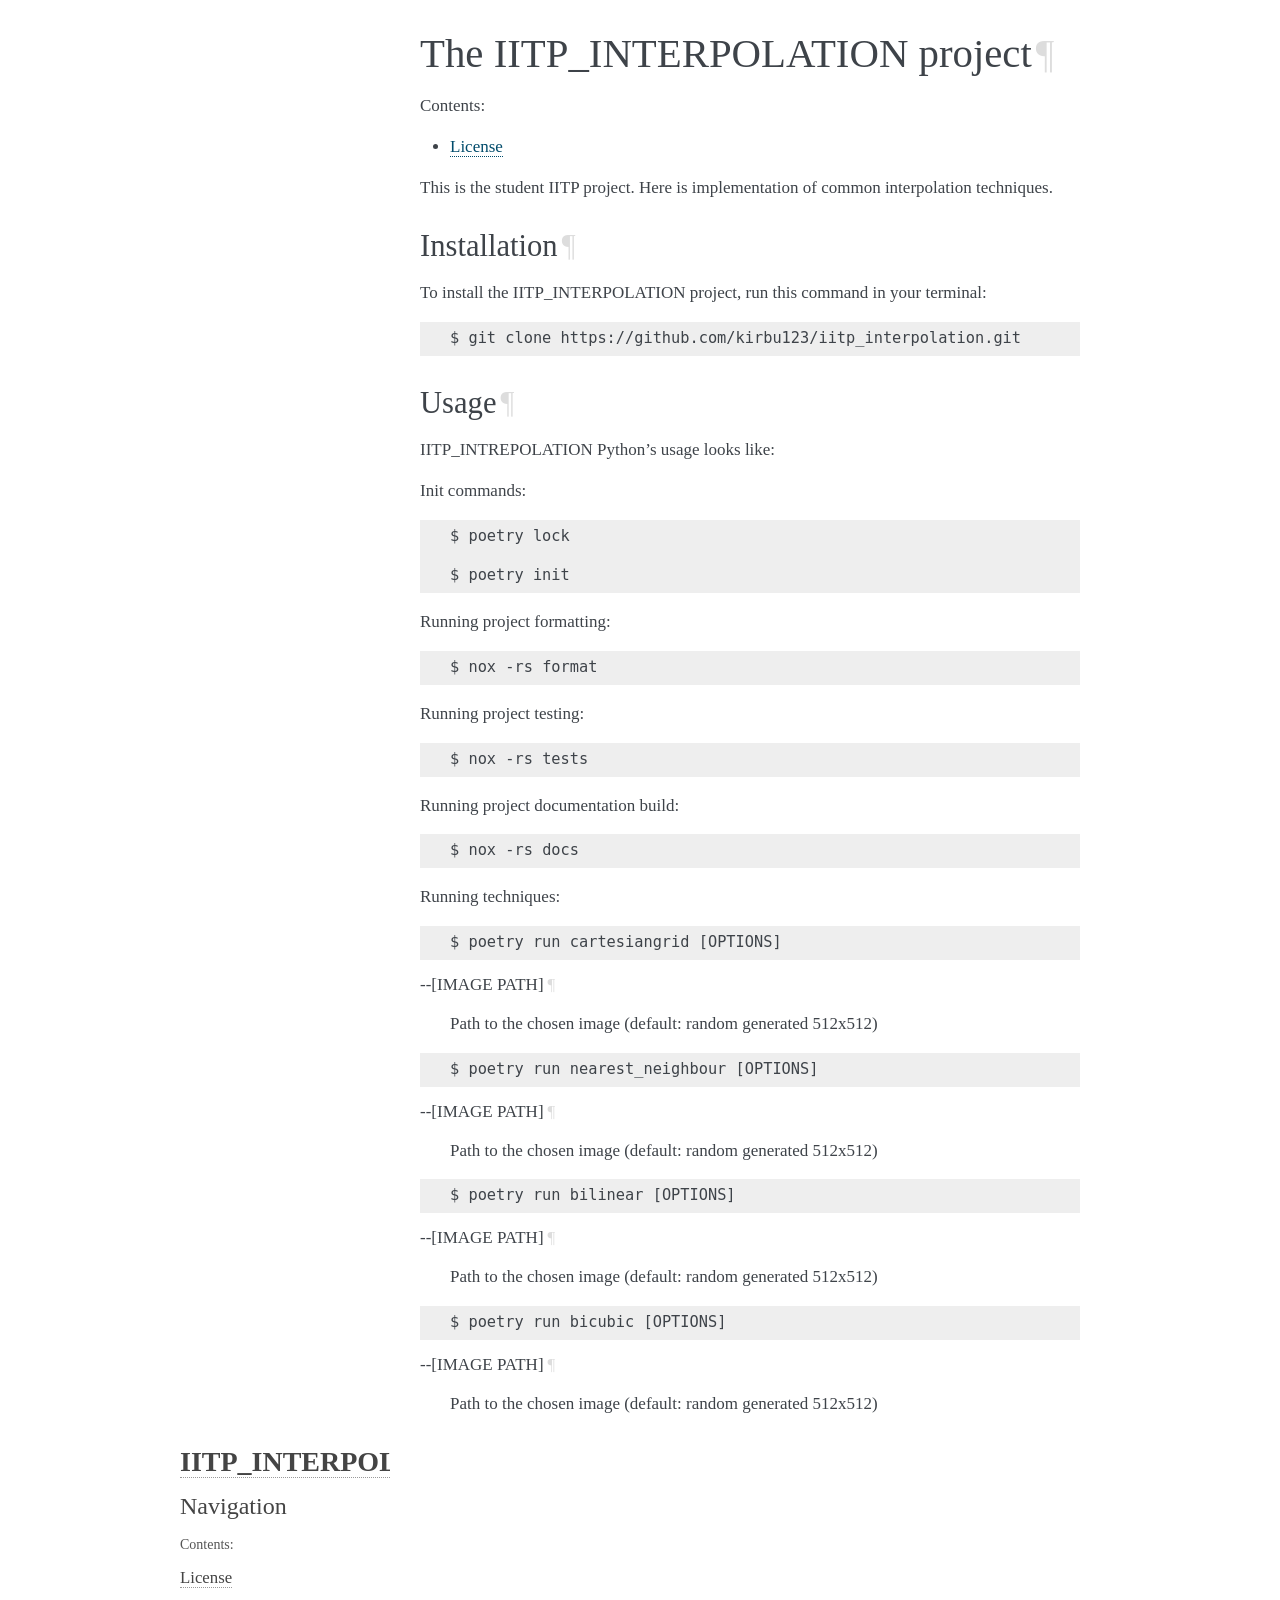
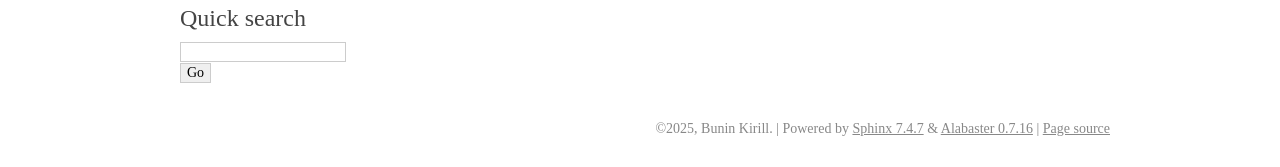
==== docs/_build/index.html @ 083b0573 "make docs task" ====
<!DOCTYPE html>

<html lang="en" data-content_root="./">
  <head>
    <meta charset="utf-8" />
    <meta name="viewport" content="width=device-width, initial-scale=1.0" /><meta name="viewport" content="width=device-width, initial-scale=1" />

    <title>The IITP_INTERPOLATION project &#8212; IITP_INTERPOLATION  documentation</title>
    <link rel="stylesheet" type="text/css" href="_static/pygments.css?v=5ecbeea2" />
    <link rel="stylesheet" type="text/css" href="_static/alabaster.css?v=12dfc556" />
    <script src="_static/documentation_options.js?v=5929fcd5"></script>
    <script src="_static/doctools.js?v=9a2dae69"></script>
    <script src="_static/sphinx_highlight.js?v=dc90522c"></script>
    <link rel="index" title="Index" href="genindex.html" />
    <link rel="search" title="Search" href="search.html" />
    <link rel="next" title="License" href="license.html" />
   
  <link rel="stylesheet" href="_static/custom.css" type="text/css" />
  

  
  

  </head><body>
  

    <div class="document">
      <div class="documentwrapper">
        <div class="bodywrapper">
          

          <div class="body" role="main">
            
  <section id="the-iitp-interpolation-project">
<h1>The IITP_INTERPOLATION project<a class="headerlink" href="#the-iitp-interpolation-project" title="Link to this heading">¶</a></h1>
<div class="toctree-wrapper compound">
<p class="caption" role="heading"><span class="caption-text">Contents:</span></p>
<ul>
<li class="toctree-l1"><a class="reference internal" href="license.html">License</a></li>
</ul>
</div>
<p>This is the student IITP project. Here is implementation of common interpolation techniques.</p>
<section id="installation">
<h2>Installation<a class="headerlink" href="#installation" title="Link to this heading">¶</a></h2>
<p>To install the IITP_INTERPOLATION project,
run this command in your terminal:</p>
<div class="highlight-console notranslate"><div class="highlight"><pre><span></span><span class="gp">$ </span>git<span class="w"> </span>clone<span class="w"> </span>https://github.com/kirbu123/iitp_interpolation.git
</pre></div>
</div>
</section>
<section id="usage">
<h2>Usage<a class="headerlink" href="#usage" title="Link to this heading">¶</a></h2>
<p>IITP_INTREPOLATION Python’s usage looks like:</p>
<p>Init commands:</p>
<div class="highlight-console notranslate"><div class="highlight"><pre><span></span><span class="gp">$ </span>poetry<span class="w"> </span>lock

<span class="gp">$ </span>poetry<span class="w"> </span>init
</pre></div>
</div>
<p>Running project formatting:</p>
<div class="highlight-console notranslate"><div class="highlight"><pre><span></span><span class="gp">$ </span>nox<span class="w"> </span>-rs<span class="w"> </span>format
</pre></div>
</div>
<p>Running project testing:</p>
<div class="highlight-console notranslate"><div class="highlight"><pre><span></span><span class="gp">$ </span>nox<span class="w"> </span>-rs<span class="w"> </span>tests
</pre></div>
</div>
<p>Running project documentation build:</p>
<div class="highlight-console notranslate"><div class="highlight"><pre><span></span><span class="gp">$ </span>nox<span class="w"> </span>-rs<span class="w"> </span>docs
</pre></div>
</div>
<p>Running techniques:</p>
<div class="highlight-console notranslate"><div class="highlight"><pre><span></span><span class="gp">$ </span>poetry<span class="w"> </span>run<span class="w"> </span>cartesiangrid<span class="w"> </span><span class="o">[</span>OPTIONS<span class="o">]</span>
</pre></div>
</div>
<dl class="std option">
<dt class="sig sig-object std" id="cmdoption-IMAGE">
<span class="sig-name descname"><span class="pre">--[IMAGE</span></span><span class="sig-prename descclassname"> <span class="pre">PATH]</span></span><a class="headerlink" href="#cmdoption-IMAGE" title="Link to this definition">¶</a></dt>
<dd><p>Path to the chosen image (default: random generated 512x512)</p>
</dd></dl>

<div class="highlight-console notranslate"><div class="highlight"><pre><span></span><span class="gp">$ </span>poetry<span class="w"> </span>run<span class="w"> </span>nearest_neighbour<span class="w"> </span><span class="o">[</span>OPTIONS<span class="o">]</span>
</pre></div>
</div>
<dl class="std option">
<dt class="sig sig-object std" id="cmdoption-0">
<span class="sig-name descname"><span class="pre">--[IMAGE</span></span><span class="sig-prename descclassname"> <span class="pre">PATH]</span></span><a class="headerlink" href="#cmdoption-0" title="Link to this definition">¶</a></dt>
<dd><p>Path to the chosen image (default: random generated 512x512)</p>
</dd></dl>

<div class="highlight-console notranslate"><div class="highlight"><pre><span></span><span class="gp">$ </span>poetry<span class="w"> </span>run<span class="w"> </span>bilinear<span class="w"> </span><span class="o">[</span>OPTIONS<span class="o">]</span>
</pre></div>
</div>
<dl class="std option">
<dt class="sig sig-object std" id="cmdoption-1">
<span class="sig-name descname"><span class="pre">--[IMAGE</span></span><span class="sig-prename descclassname"> <span class="pre">PATH]</span></span><a class="headerlink" href="#cmdoption-1" title="Link to this definition">¶</a></dt>
<dd><p>Path to the chosen image (default: random generated 512x512)</p>
</dd></dl>

<div class="highlight-console notranslate"><div class="highlight"><pre><span></span><span class="gp">$ </span>poetry<span class="w"> </span>run<span class="w"> </span>bicubic<span class="w"> </span><span class="o">[</span>OPTIONS<span class="o">]</span>
</pre></div>
</div>
<dl class="std option">
<dt class="sig sig-object std" id="cmdoption-2">
<span class="sig-name descname"><span class="pre">--[IMAGE</span></span><span class="sig-prename descclassname"> <span class="pre">PATH]</span></span><a class="headerlink" href="#cmdoption-2" title="Link to this definition">¶</a></dt>
<dd><p>Path to the chosen image (default: random generated 512x512)</p>
</dd></dl>

</section>
</section>


          </div>
          
        </div>
      </div>
      <div class="sphinxsidebar" role="navigation" aria-label="Main">
        <div class="sphinxsidebarwrapper">
<h1 class="logo"><a href="#">IITP_INTERPOLATION</a></h1>








<h3>Navigation</h3>
<p class="caption" role="heading"><span class="caption-text">Contents:</span></p>
<ul>
<li class="toctree-l1"><a class="reference internal" href="license.html">License</a></li>
</ul>

<div class="relations">
<h3>Related Topics</h3>
<ul>
  <li><a href="#">Documentation overview</a><ul>
      <li>Next: <a href="license.html" title="next chapter">License</a></li>
  </ul></li>
</ul>
</div>
<search id="searchbox" style="display: none" role="search">
  <h3 id="searchlabel">Quick search</h3>
    <div class="searchformwrapper">
    <form class="search" action="search.html" method="get">
      <input type="text" name="q" aria-labelledby="searchlabel" autocomplete="off" autocorrect="off" autocapitalize="off" spellcheck="false"/>
      <input type="submit" value="Go" />
    </form>
    </div>
</search>
<script>document.getElementById('searchbox').style.display = "block"</script>








        </div>
      </div>
      <div class="clearer"></div>
    </div>
    <div class="footer">
      &#169;2025, Bunin Kirill.
      
      |
      Powered by <a href="https://www.sphinx-doc.org/">Sphinx 7.4.7</a>
      &amp; <a href="https://alabaster.readthedocs.io">Alabaster 0.7.16</a>
      
      |
      <a href="_sources/index.rst.txt"
          rel="nofollow">Page source</a>
    </div>

    

    
  </body>
</html>
---- docs/_build/_static/alabaster.css ----
@import url("basic.css");

/* -- page layout ----------------------------------------------------------- */

body {
    font-family: Georgia, serif;
    font-size: 17px;
    background-color: #fff;
    color: #000;
    margin: 0;
    padding: 0;
}


div.document {
    width: 940px;
    margin: 30px auto 0 auto;
}

div.documentwrapper {
    float: left;
    width: 100%;
}

div.bodywrapper {
    margin: 0 0 0 220px;
}

div.sphinxsidebar {
    width: 220px;
    font-size: 14px;
    line-height: 1.5;
}

hr {
    border: 1px solid #B1B4B6;
}

div.body {
    background-color: #fff;
    color: #3E4349;
    padding: 0 30px 0 30px;
}

div.body > .section {
    text-align: left;
}

div.footer {
    width: 940px;
    margin: 20px auto 30px auto;
    font-size: 14px;
    color: #888;
    text-align: right;
}

div.footer a {
    color: #888;
}

p.caption {
    font-family: inherit;
    font-size: inherit;
}


div.relations {
    display: none;
}


div.sphinxsidebar {
    max-height: 100%;
    overflow-y: auto;
}

div.sphinxsidebar a {
    color: #444;
    text-decoration: none;
    border-bottom: 1px dotted #999;
}

div.sphinxsidebar a:hover {
    border-bottom: 1px solid #999;
}

div.sphinxsidebarwrapper {
    padding: 18px 10px;
}

div.sphinxsidebarwrapper p.logo {
    padding: 0;
    margin: -10px 0 0 0px;
    text-align: center;
}

div.sphinxsidebarwrapper h1.logo {
    margin-top: -10px;
    text-align: center;
    margin-bottom: 5px;
    text-align: left;
}

div.sphinxsidebarwrapper h1.logo-name {
    margin-top: 0px;
}

div.sphinxsidebarwrapper p.blurb {
    margin-top: 0;
    font-style: normal;
}

div.sphinxsidebar h3,
div.sphinxsidebar h4 {
    font-family: Georgia, serif;
    color: #444;
    font-size: 24px;
    font-weight: normal;
    margin: 0 0 5px 0;
    padding: 0;
}

div.sphinxsidebar h4 {
    font-size: 20px;
}

div.sphinxsidebar h3 a {
    color: #444;
}

div.sphinxsidebar p.logo a,
div.sphinxsidebar h3 a,
div.sphinxsidebar p.logo a:hover,
div.sphinxsidebar h3 a:hover {
    border: none;
}

div.sphinxsidebar p {
    color: #555;
    margin: 10px 0;
}

div.sphinxsidebar ul {
    margin: 10px 0;
    padding: 0;
    color: #000;
}

div.sphinxsidebar ul li.toctree-l1 > a {
    font-size: 120%;
}

div.sphinxsidebar ul li.toctree-l2 > a {
    font-size: 110%;
}

div.sphinxsidebar input {
    border: 1px solid #CCC;
    font-family: Georgia, serif;
    font-size: 1em;
}

div.sphinxsidebar #searchbox input[type="text"] {
    width: 160px;
}

div.sphinxsidebar .search > div {
    display: table-cell;
}

div.sphinxsidebar hr {
    border: none;
    height: 1px;
    color: #AAA;
    background: #AAA;

    text-align: left;
    margin-left: 0;
    width: 50%;
}

div.sphinxsidebar .badge {
    border-bottom: none;
}

div.sphinxsidebar .badge:hover {
    border-bottom: none;
}

/* To address an issue with donation coming after search */
div.sphinxsidebar h3.donation {
    margin-top: 10px;
}

/* -- body styles ----------------------------------------------------------- */

a {
    color: #004B6B;
    text-decoration: underline;
}

a:hover {
    color: #6D4100;
    text-decoration: underline;
}

div.body h1,
div.body h2,
div.body h3,
div.body h4,
div.body h5,
div.body h6 {
    font-family: Georgia, serif;
    font-weight: normal;
    margin: 30px 0px 10px 0px;
    padding: 0;
}

div.body h1 { margin-top: 0; padding-top: 0; font-size: 240%; }
div.body h2 { font-size: 180%; }
div.body h3 { font-size: 150%; }
div.body h4 { font-size: 130%; }
div.body h5 { font-size: 100%; }
div.body h6 { font-size: 100%; }

a.headerlink {
    color: #DDD;
    padding: 0 4px;
    text-decoration: none;
}

a.headerlink:hover {
    color: #444;
    background: #EAEAEA;
}

div.body p, div.body dd, div.body li {
    line-height: 1.4em;
}

div.admonition {
    margin: 20px 0px;
    padding: 10px 30px;
    background-color: #EEE;
    border: 1px solid #CCC;
}

div.admonition tt.xref, div.admonition code.xref, div.admonition a tt {
    background-color: #FBFBFB;
    border-bottom: 1px solid #fafafa;
}

div.admonition p.admonition-title {
    font-family: Georgia, serif;
    font-weight: normal;
    font-size: 24px;
    margin: 0 0 10px 0;
    padding: 0;
    line-height: 1;
}

div.admonition p.last {
    margin-bottom: 0;
}

div.highlight {
    background-color: #fff;
}

dt:target, .highlight {
    background: #FAF3E8;
}

div.warning {
    background-color: #FCC;
    border: 1px solid #FAA;
}

div.danger {
    background-color: #FCC;
    border: 1px solid #FAA;
    -moz-box-shadow: 2px 2px 4px #D52C2C;
    -webkit-box-shadow: 2px 2px 4px #D52C2C;
    box-shadow: 2px 2px 4px #D52C2C;
}

div.error {
    background-color: #FCC;
    border: 1px solid #FAA;
    -moz-box-shadow: 2px 2px 4px #D52C2C;
    -webkit-box-shadow: 2px 2px 4px #D52C2C;
    box-shadow: 2px 2px 4px #D52C2C;
}

div.caution {
    background-color: #FCC;
    border: 1px solid #FAA;
}

div.attention {
    background-color: #FCC;
    border: 1px solid #FAA;
}

div.important {
    background-color: #EEE;
    border: 1px solid #CCC;
}

div.note {
    background-color: #EEE;
    border: 1px solid #CCC;
}

div.tip {
    background-color: #EEE;
    border: 1px solid #CCC;
}

div.hint {
    background-color: #EEE;
    border: 1px solid #CCC;
}

div.seealso {
    background-color: #EEE;
    border: 1px solid #CCC;
}

div.topic {
    background-color: #EEE;
}

p.admonition-title {
    display: inline;
}

p.admonition-title:after {
    content: ":";
}

pre, tt, code {
    font-family: 'Consolas', 'Menlo', 'DejaVu Sans Mono', 'Bitstream Vera Sans Mono', monospace;
    font-size: 0.9em;
}

.hll {
    background-color: #FFC;
    margin: 0 -12px;
    padding: 0 12px;
    display: block;
}

img.screenshot {
}

tt.descname, tt.descclassname, code.descname, code.descclassname {
    font-size: 0.95em;
}

tt.descname, code.descname {
    padding-right: 0.08em;
}

img.screenshot {
    -moz-box-shadow: 2px 2px 4px #EEE;
    -webkit-box-shadow: 2px 2px 4px #EEE;
    box-shadow: 2px 2px 4px #EEE;
}

table.docutils {
    border: 1px solid #888;
    -moz-box-shadow: 2px 2px 4px #EEE;
    -webkit-box-shadow: 2px 2px 4px #EEE;
    box-shadow: 2px 2px 4px #EEE;
}

table.docutils td, table.docutils th {
    border: 1px solid #888;
    padding: 0.25em 0.7em;
}

table.field-list, table.footnote {
    border: none;
    -moz-box-shadow: none;
    -webkit-box-shadow: none;
    box-shadow: none;
}

table.footnote {
    margin: 15px 0;
    width: 100%;
    border: 1px solid #EEE;
    background: #FDFDFD;
    font-size: 0.9em;
}

table.footnote + table.footnote {
    margin-top: -15px;
    border-top: none;
}

table.field-list th {
    padding: 0 0.8em 0 0;
}

table.field-list td {
    padding: 0;
}

table.field-list p {
    margin-bottom: 0.8em;
}

/* Cloned from
 * https://github.com/sphinx-doc/sphinx/commit/ef60dbfce09286b20b7385333d63a60321784e68
 */
.field-name {
    -moz-hyphens: manual;
    -ms-hyphens: manual;
    -webkit-hyphens: manual;
    hyphens: manual;
}

table.footnote td.label {
    width: .1px;
    padding: 0.3em 0 0.3em 0.5em;
}

table.footnote td {
    padding: 0.3em 0.5em;
}

dl {
    margin-left: 0;
    margin-right: 0;
    margin-top: 0;
    padding: 0;
}

dl dd {
    margin-left: 30px;
}

blockquote {
    margin: 0 0 0 30px;
    padding: 0;
}

ul, ol {
    /* Matches the 30px from the narrow-screen "li > ul" selector below */
    margin: 10px 0 10px 30px;
    padding: 0;
}

pre {
    background: #EEE;
    padding: 7px 30px;
    margin: 15px 0px;
    line-height: 1.3em;
}

div.viewcode-block:target {
    background: #ffd;
}

dl pre, blockquote pre, li pre {
    margin-left: 0;
    padding-left: 30px;
}

tt, code {
    background-color: #ecf0f3;
    color: #222;
    /* padding: 1px 2px; */
}

tt.xref, code.xref, a tt {
    background-color: #FBFBFB;
    border-bottom: 1px solid #fff;
}

a.reference {
    text-decoration: none;
    border-bottom: 1px dotted #004B6B;
}

/* Don't put an underline on images */
a.image-reference, a.image-reference:hover {
    border-bottom: none;
}

a.reference:hover {
    border-bottom: 1px solid #6D4100;
}

a.footnote-reference {
    text-decoration: none;
    font-size: 0.7em;
    vertical-align: top;
    border-bottom: 1px dotted #004B6B;
}

a.footnote-reference:hover {
    border-bottom: 1px solid #6D4100;
}

a:hover tt, a:hover code {
    background: #EEE;
}


@media screen and (max-width: 870px) {

    div.sphinxsidebar {
    	display: none;
    }

    div.document {
       width: 100%;

    }

    div.documentwrapper {
    	margin-left: 0;
    	margin-top: 0;
    	margin-right: 0;
    	margin-bottom: 0;
    }

    div.bodywrapper {
    	margin-top: 0;
    	margin-right: 0;
    	margin-bottom: 0;
    	margin-left: 0;
    }

    ul {
    	margin-left: 0;
    }

	li > ul {
        /* Matches the 30px from the "ul, ol" selector above */
		margin-left: 30px;
	}

    .document {
    	width: auto;
    }

    .footer {
    	width: auto;
    }

    .bodywrapper {
    	margin: 0;
    }

    .footer {
    	width: auto;
    }

    .github {
        display: none;
    }



}



@media screen and (max-width: 875px) {

    body {
        margin: 0;
        padding: 20px 30px;
    }

    div.documentwrapper {
        float: none;
        background: #fff;
    }

    div.sphinxsidebar {
        display: block;
        float: none;
        width: 102.5%;
        margin: 50px -30px -20px -30px;
        padding: 10px 20px;
        background: #333;
        color: #FFF;
    }

    div.sphinxsidebar h3, div.sphinxsidebar h4, div.sphinxsidebar p,
    div.sphinxsidebar h3 a {
        color: #fff;
    }

    div.sphinxsidebar a {
        color: #AAA;
    }

    div.sphinxsidebar p.logo {
        display: none;
    }

    div.document {
        width: 100%;
        margin: 0;
    }

    div.footer {
        display: none;
    }

    div.bodywrapper {
        margin: 0;
    }

    div.body {
        min-height: 0;
        padding: 0;
    }

    .rtd_doc_footer {
        display: none;
    }

    .document {
        width: auto;
    }

    .footer {
        width: auto;
    }

    .footer {
        width: auto;
    }

    .github {
        display: none;
    }
}


/* misc. */

.revsys-inline {
    display: none!important;
}

/* Hide ugly table cell borders in ..bibliography:: directive output */
table.docutils.citation, table.docutils.citation td, table.docutils.citation th {
  border: none;
  /* Below needed in some edge cases; if not applied, bottom shadows appear */
  -moz-box-shadow: none;
  -webkit-box-shadow: none;
  box-shadow: none;
}


/* relbar */

.related {
    line-height: 30px;
    width: 100%;
    font-size: 0.9rem;
}

.related.top {
    border-bottom: 1px solid #EEE;
    margin-bottom: 20px;
}

.related.bottom {
    border-top: 1px solid #EEE;
}

.related ul {
    padding: 0;
    margin: 0;
    list-style: none;
}

.related li {
    display: inline;
}

nav#rellinks {
    float: right;
}

nav#rellinks li+li:before {
    content: "|";
}

nav#breadcrumbs li+li:before {
    content: "\00BB";
}

/* Hide certain items when printing */
@media print {
    div.related {
        display: none;
    }
}
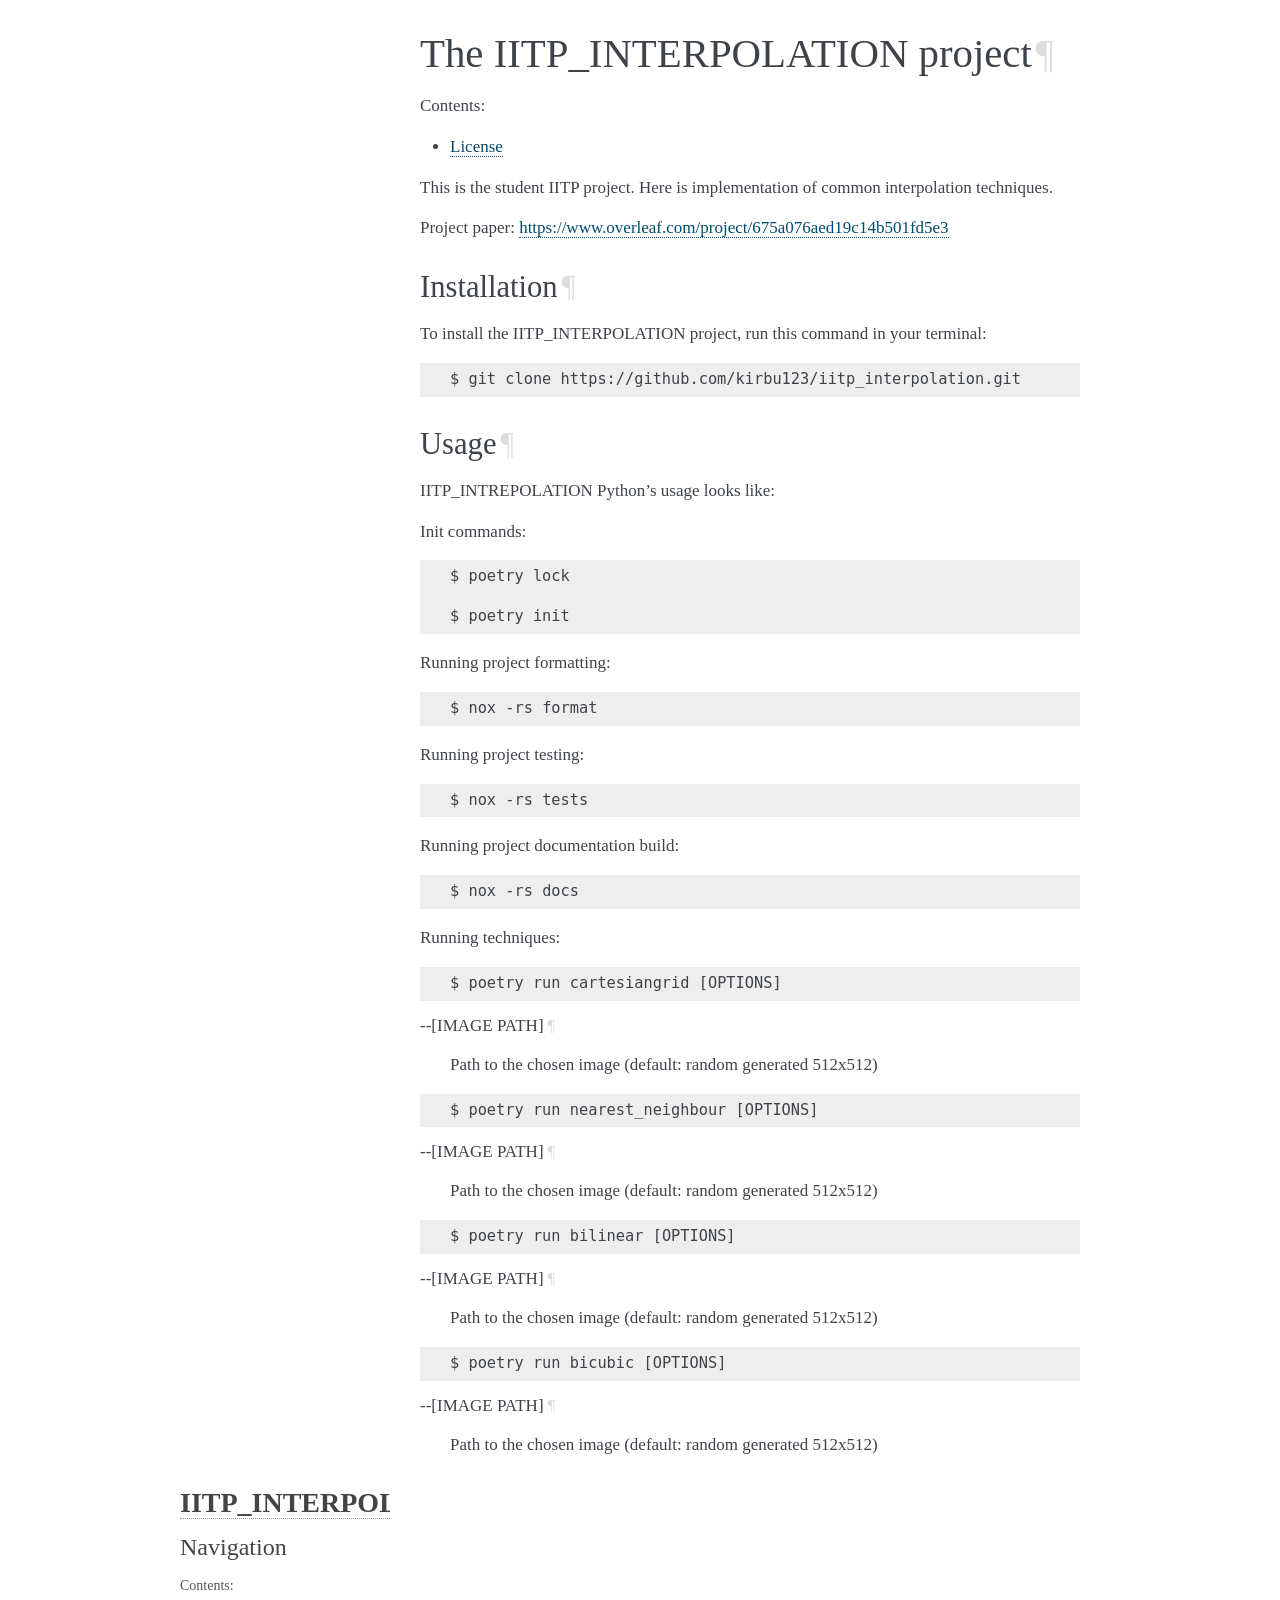
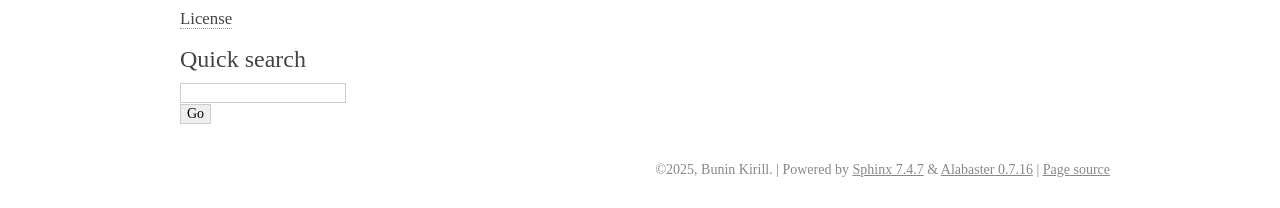
==== commit ac676c00: "make docs task" ====
--- a/docs/_build/index.html
+++ b/docs/_build/index.html
@@ -40,6 +40,7 @@
 </ul>
 </div>
 <p>This is the student IITP project. Here is implementation of common interpolation techniques.</p>
+<p>Project paper: <a class="reference external" href="https://www.overleaf.com/project/675a076aed19c14b501fd5e3">https://www.overleaf.com/project/675a076aed19c14b501fd5e3</a></p>
 <section id="installation">
 <h2>Installation<a class="headerlink" href="#installation" title="Link to this heading">¶</a></h2>
 <p>To install the IITP_INTERPOLATION project,
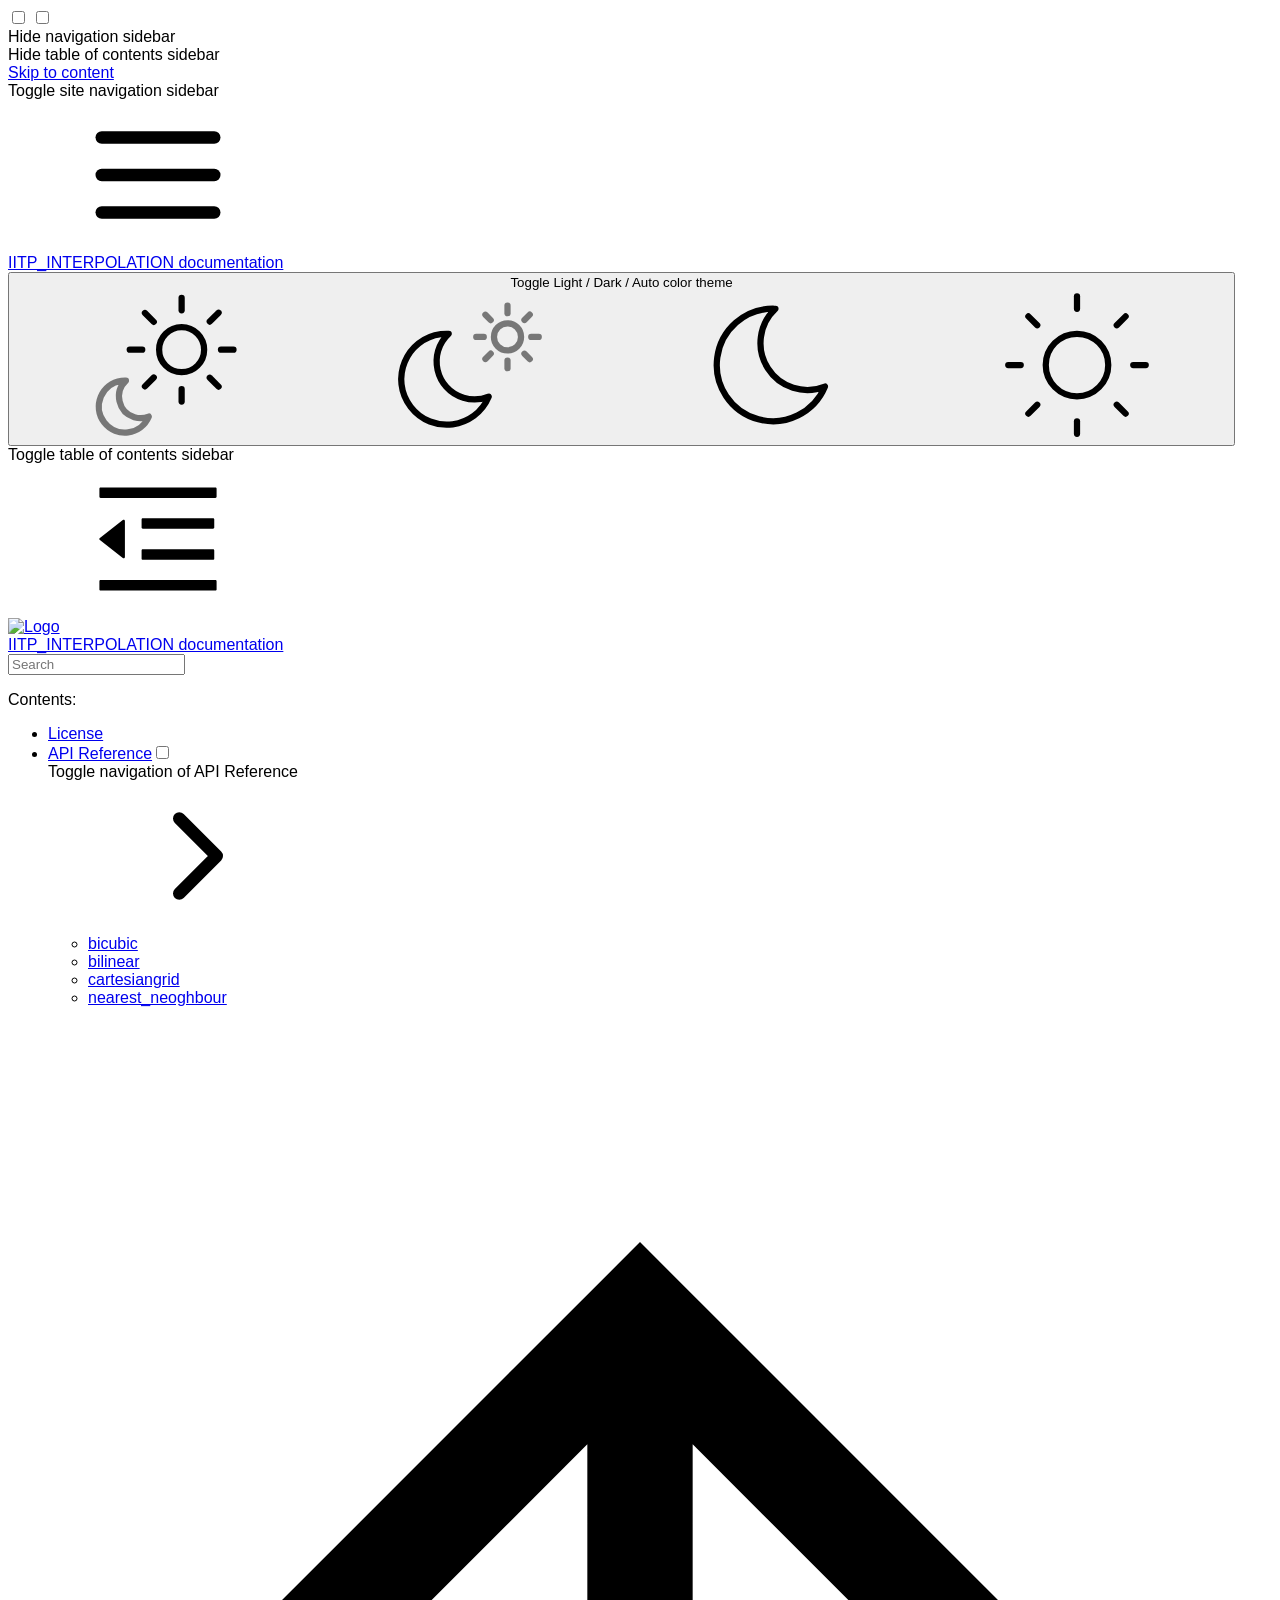
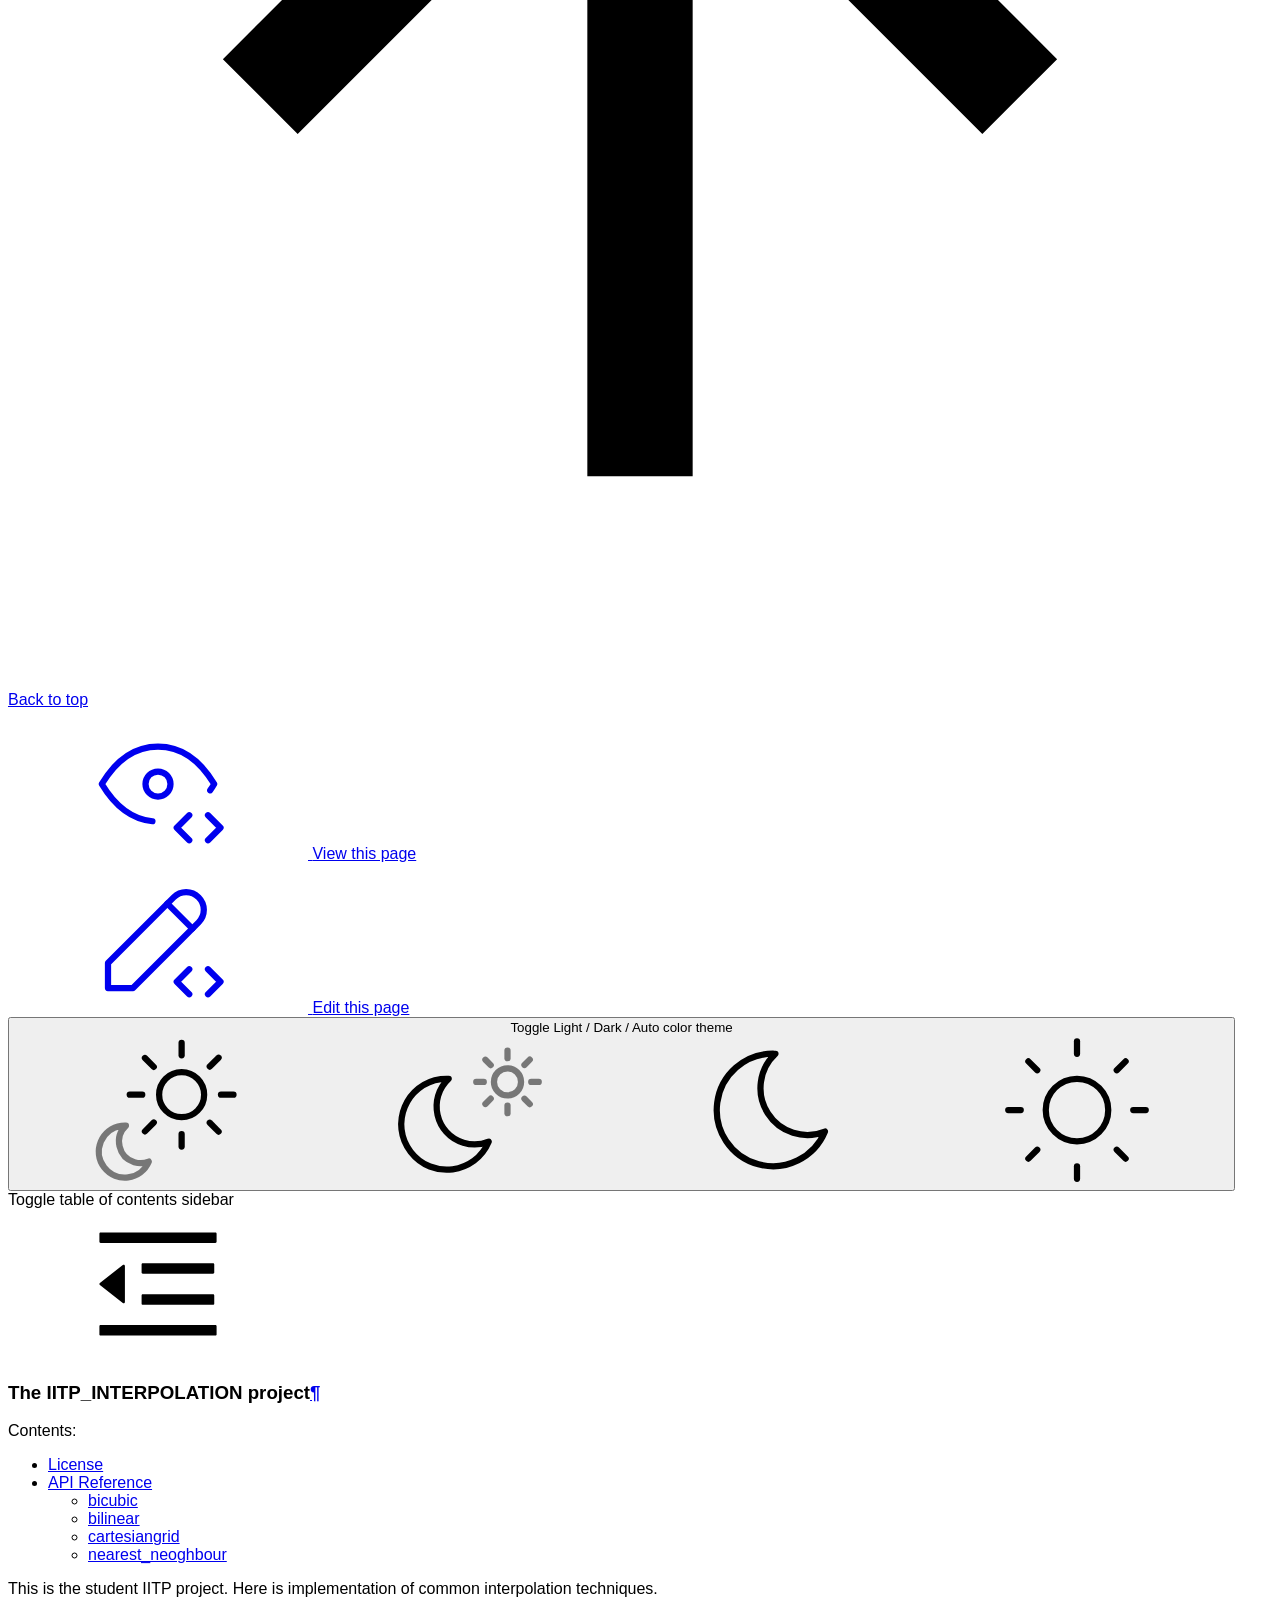
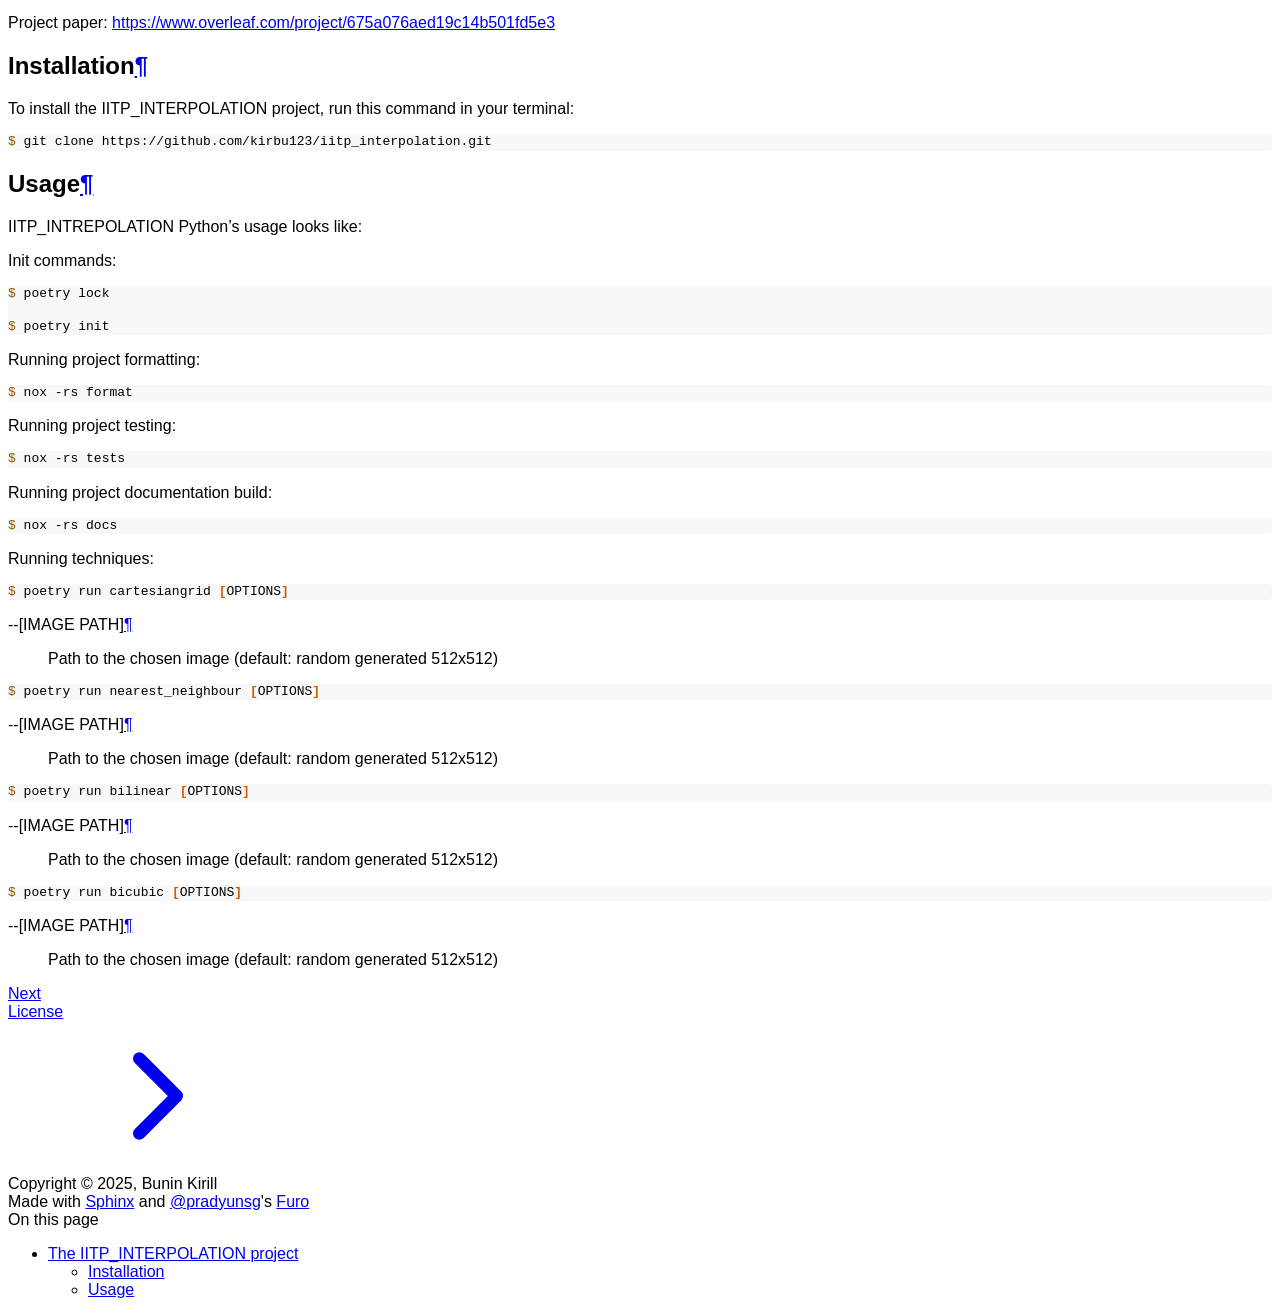
==== commit b132c8a1: "fix sphinx" ====
--- a/docs/_build/index.html
+++ b/docs/_build/index.html
@@ -1,42 +1,277 @@
-<!DOCTYPE html>
-
-<html lang="en" data-content_root="./">
-  <head>
-    <meta charset="utf-8" />
-    <meta name="viewport" content="width=device-width, initial-scale=1.0" /><meta name="viewport" content="width=device-width, initial-scale=1" />
-
-    <title>The IITP_INTERPOLATION project &#8212; IITP_INTERPOLATION  documentation</title>
-    <link rel="stylesheet" type="text/css" href="_static/pygments.css?v=5ecbeea2" />
-    <link rel="stylesheet" type="text/css" href="_static/alabaster.css?v=12dfc556" />
-    <script src="_static/documentation_options.js?v=5929fcd5"></script>
-    <script src="_static/doctools.js?v=9a2dae69"></script>
-    <script src="_static/sphinx_highlight.js?v=dc90522c"></script>
-    <link rel="index" title="Index" href="genindex.html" />
-    <link rel="search" title="Search" href="search.html" />
-    <link rel="next" title="License" href="license.html" />
-   
-  <link rel="stylesheet" href="_static/custom.css" type="text/css" />
-  
-
-  
-  
-
-  </head><body>
-  
-
-    <div class="document">
-      <div class="documentwrapper">
-        <div class="bodywrapper">
-          
-
-          <div class="body" role="main">
-            
-  <section id="the-iitp-interpolation-project">
+<!doctype html>
+<html class="no-js" lang="en" data-content_root="./">
+  <head><meta charset="utf-8"/>
+    <meta name="viewport" content="width=device-width,initial-scale=1"/>
+    <meta name="color-scheme" content="light dark"><meta name="viewport" content="width=device-width, initial-scale=1" />
+<link rel="index" title="Index" href="genindex.html" /><link rel="search" title="Search" href="search.html" /><link rel="next" title="License" href="license.html" />
+
+    <link rel="shortcut icon" href="_static/favicon.ico"/><!-- Generated with Sphinx 7.4.7 and Furo 2024.08.06 -->
+        <title>IITP_INTERPOLATION documentation</title>
+      <link rel="stylesheet" type="text/css" href="_static/pygments.css?v=8f2a1f02" />
+    <link rel="stylesheet" type="text/css" href="_static/styles/furo.css?v=354aac6f" />
+    <link rel="stylesheet" type="text/css" href="_static/graphviz.css?v=fd3f3429" />
+    <link rel="stylesheet" type="text/css" href="_static/copybutton.css?v=76b2166b" />
+    <link rel="stylesheet" type="text/css" href="_static/sphinx-design.min.css?v=95c83b7e" />
+    <link rel="stylesheet" type="text/css" href="_static/styles/furo-extensions.css?v=302659d7" />
+    <link rel="stylesheet" type="text/css" href="_static/custom.css?v=1ac194b7" />
+    
+    
+
+
+<style>
+  body {
+    --color-code-background: #f8f8f8;
+  --color-code-foreground: black;
+  
+  }
+  @media not print {
+    body[data-theme="dark"] {
+      --color-code-background: #202020;
+  --color-code-foreground: #d0d0d0;
+  
+    }
+    @media (prefers-color-scheme: dark) {
+      body:not([data-theme="light"]) {
+        --color-code-background: #202020;
+  --color-code-foreground: #d0d0d0;
+  
+      }
+    }
+  }
+</style></head>
+  <body>
+    
+    <script>
+      document.body.dataset.theme = localStorage.getItem("theme") || "auto";
+    </script>
+    
+
+<svg xmlns="http://www.w3.org/2000/svg" style="display: none;">
+  <symbol id="svg-toc" viewBox="0 0 24 24">
+    <title>Contents</title>
+    <svg stroke="currentColor" fill="currentColor" stroke-width="0" viewBox="0 0 1024 1024">
+      <path d="M408 442h480c4.4 0 8-3.6 8-8v-56c0-4.4-3.6-8-8-8H408c-4.4 0-8 3.6-8 8v56c0 4.4 3.6 8 8 8zm-8 204c0 4.4 3.6 8 8 8h480c4.4 0 8-3.6 8-8v-56c0-4.4-3.6-8-8-8H408c-4.4 0-8 3.6-8 8v56zm504-486H120c-4.4 0-8 3.6-8 8v56c0 4.4 3.6 8 8 8h784c4.4 0 8-3.6 8-8v-56c0-4.4-3.6-8-8-8zm0 632H120c-4.4 0-8 3.6-8 8v56c0 4.4 3.6 8 8 8h784c4.4 0 8-3.6 8-8v-56c0-4.4-3.6-8-8-8zM115.4 518.9L271.7 642c5.8 4.6 14.4.5 14.4-6.9V388.9c0-7.4-8.5-11.5-14.4-6.9L115.4 505.1a8.74 8.74 0 0 0 0 13.8z"/>
+    </svg>
+  </symbol>
+  <symbol id="svg-menu" viewBox="0 0 24 24">
+    <title>Menu</title>
+    <svg xmlns="http://www.w3.org/2000/svg" viewBox="0 0 24 24" fill="none" stroke="currentColor"
+      stroke-width="2" stroke-linecap="round" stroke-linejoin="round" class="feather-menu">
+      <line x1="3" y1="12" x2="21" y2="12"></line>
+      <line x1="3" y1="6" x2="21" y2="6"></line>
+      <line x1="3" y1="18" x2="21" y2="18"></line>
+    </svg>
+  </symbol>
+  <symbol id="svg-arrow-right" viewBox="0 0 24 24">
+    <title>Expand</title>
+    <svg xmlns="http://www.w3.org/2000/svg" viewBox="0 0 24 24" fill="none" stroke="currentColor"
+      stroke-width="2" stroke-linecap="round" stroke-linejoin="round" class="feather-chevron-right">
+      <polyline points="9 18 15 12 9 6"></polyline>
+    </svg>
+  </symbol>
+  <symbol id="svg-sun" viewBox="0 0 24 24">
+    <title>Light mode</title>
+    <svg xmlns="http://www.w3.org/2000/svg" viewBox="0 0 24 24" fill="none" stroke="currentColor"
+      stroke-width="1" stroke-linecap="round" stroke-linejoin="round" class="feather-sun">
+      <circle cx="12" cy="12" r="5"></circle>
+      <line x1="12" y1="1" x2="12" y2="3"></line>
+      <line x1="12" y1="21" x2="12" y2="23"></line>
+      <line x1="4.22" y1="4.22" x2="5.64" y2="5.64"></line>
+      <line x1="18.36" y1="18.36" x2="19.78" y2="19.78"></line>
+      <line x1="1" y1="12" x2="3" y2="12"></line>
+      <line x1="21" y1="12" x2="23" y2="12"></line>
+      <line x1="4.22" y1="19.78" x2="5.64" y2="18.36"></line>
+      <line x1="18.36" y1="5.64" x2="19.78" y2="4.22"></line>
+    </svg>
+  </symbol>
+  <symbol id="svg-moon" viewBox="0 0 24 24">
+    <title>Dark mode</title>
+    <svg xmlns="http://www.w3.org/2000/svg" viewBox="0 0 24 24" fill="none" stroke="currentColor"
+      stroke-width="1" stroke-linecap="round" stroke-linejoin="round" class="icon-tabler-moon">
+      <path stroke="none" d="M0 0h24v24H0z" fill="none" />
+      <path d="M12 3c.132 0 .263 0 .393 0a7.5 7.5 0 0 0 7.92 12.446a9 9 0 1 1 -8.313 -12.454z" />
+    </svg>
+  </symbol>
+  <symbol id="svg-sun-with-moon" viewBox="0 0 24 24">
+    <title>Auto light/dark, in light mode</title>
+    <svg xmlns="http://www.w3.org/2000/svg" viewBox="0 0 24 24" fill="none" stroke="currentColor"
+      stroke-width="1" stroke-linecap="round" stroke-linejoin="round"
+      class="icon-custom-derived-from-feather-sun-and-tabler-moon">
+      <path style="opacity: 50%" d="M 5.411 14.504 C 5.471 14.504 5.532 14.504 5.591 14.504 C 3.639 16.319 4.383 19.569 6.931 20.352 C 7.693 20.586 8.512 20.551 9.25 20.252 C 8.023 23.207 4.056 23.725 2.11 21.184 C 0.166 18.642 1.702 14.949 4.874 14.536 C 5.051 14.512 5.231 14.5 5.411 14.5 L 5.411 14.504 Z"/>
+      <line x1="14.5" y1="3.25" x2="14.5" y2="1.25"/>
+      <line x1="14.5" y1="15.85" x2="14.5" y2="17.85"/>
+      <line x1="10.044" y1="5.094" x2="8.63" y2="3.68"/>
+      <line x1="19" y1="14.05" x2="20.414" y2="15.464"/>
+      <line x1="8.2" y1="9.55" x2="6.2" y2="9.55"/>
+      <line x1="20.8" y1="9.55" x2="22.8" y2="9.55"/>
+      <line x1="10.044" y1="14.006" x2="8.63" y2="15.42"/>
+      <line x1="19" y1="5.05" x2="20.414" y2="3.636"/>
+      <circle cx="14.5" cy="9.55" r="3.6"/>
+    </svg>
+  </symbol>
+  <symbol id="svg-moon-with-sun" viewBox="0 0 24 24">
+    <title>Auto light/dark, in dark mode</title>
+    <svg xmlns="http://www.w3.org/2000/svg" viewBox="0 0 24 24" fill="none" stroke="currentColor"
+      stroke-width="1" stroke-linecap="round" stroke-linejoin="round"
+      class="icon-custom-derived-from-feather-sun-and-tabler-moon">
+      <path d="M 8.282 7.007 C 8.385 7.007 8.494 7.007 8.595 7.007 C 5.18 10.184 6.481 15.869 10.942 17.24 C 12.275 17.648 13.706 17.589 15 17.066 C 12.851 22.236 5.91 23.143 2.505 18.696 C -0.897 14.249 1.791 7.786 7.342 7.063 C 7.652 7.021 7.965 7 8.282 7 L 8.282 7.007 Z"/>
+      <line style="opacity: 50%" x1="18" y1="3.705" x2="18" y2="2.5"/>
+      <line style="opacity: 50%" x1="18" y1="11.295" x2="18" y2="12.5"/>
+      <line style="opacity: 50%" x1="15.316" y1="4.816" x2="14.464" y2="3.964"/>
+      <line style="opacity: 50%" x1="20.711" y1="10.212" x2="21.563" y2="11.063"/>
+      <line style="opacity: 50%" x1="14.205" y1="7.5" x2="13.001" y2="7.5"/>
+      <line style="opacity: 50%" x1="21.795" y1="7.5" x2="23" y2="7.5"/>
+      <line style="opacity: 50%" x1="15.316" y1="10.184" x2="14.464" y2="11.036"/>
+      <line style="opacity: 50%" x1="20.711" y1="4.789" x2="21.563" y2="3.937"/>
+      <circle style="opacity: 50%" cx="18" cy="7.5" r="2.169"/>
+    </svg>
+  </symbol>
+  <symbol id="svg-pencil" viewBox="0 0 24 24">
+    <svg xmlns="http://www.w3.org/2000/svg" viewBox="0 0 24 24" fill="none" stroke="currentColor"
+      stroke-width="1" stroke-linecap="round" stroke-linejoin="round" class="icon-tabler-pencil-code">
+      <path d="M4 20h4l10.5 -10.5a2.828 2.828 0 1 0 -4 -4l-10.5 10.5v4" />
+      <path d="M13.5 6.5l4 4" />
+      <path d="M20 21l2 -2l-2 -2" />
+      <path d="M17 17l-2 2l2 2" />
+    </svg>
+  </symbol>
+  <symbol id="svg-eye" viewBox="0 0 24 24">
+    <svg xmlns="http://www.w3.org/2000/svg" viewBox="0 0 24 24" fill="none" stroke="currentColor"
+      stroke-width="1" stroke-linecap="round" stroke-linejoin="round" class="icon-tabler-eye-code">
+      <path stroke="none" d="M0 0h24v24H0z" fill="none" />
+      <path d="M10 12a2 2 0 1 0 4 0a2 2 0 0 0 -4 0" />
+      <path
+        d="M11.11 17.958c-3.209 -.307 -5.91 -2.293 -8.11 -5.958c2.4 -4 5.4 -6 9 -6c3.6 0 6.6 2 9 6c-.21 .352 -.427 .688 -.647 1.008" />
+      <path d="M20 21l2 -2l-2 -2" />
+      <path d="M17 17l-2 2l2 2" />
+    </svg>
+  </symbol>
+</svg>
+
+<input type="checkbox" class="sidebar-toggle" name="__navigation" id="__navigation">
+<input type="checkbox" class="sidebar-toggle" name="__toc" id="__toc">
+<label class="overlay sidebar-overlay" for="__navigation">
+  <div class="visually-hidden">Hide navigation sidebar</div>
+</label>
+<label class="overlay toc-overlay" for="__toc">
+  <div class="visually-hidden">Hide table of contents sidebar</div>
+</label>
+
+<a class="skip-to-content muted-link" href="#furo-main-content">Skip to content</a>
+
+
+
+<div class="page">
+  <header class="mobile-header">
+    <div class="header-left">
+      <label class="nav-overlay-icon" for="__navigation">
+        <div class="visually-hidden">Toggle site navigation sidebar</div>
+        <i class="icon"><svg><use href="#svg-menu"></use></svg></i>
+      </label>
+    </div>
+    <div class="header-center">
+      <a href="#"><div class="brand">IITP_INTERPOLATION  documentation</div></a>
+    </div>
+    <div class="header-right">
+      <div class="theme-toggle-container theme-toggle-header">
+        <button class="theme-toggle">
+          <div class="visually-hidden">Toggle Light / Dark / Auto color theme</div>
+          <svg class="theme-icon-when-auto-light"><use href="#svg-sun-with-moon"></use></svg>
+          <svg class="theme-icon-when-auto-dark"><use href="#svg-moon-with-sun"></use></svg>
+          <svg class="theme-icon-when-dark"><use href="#svg-moon"></use></svg>
+          <svg class="theme-icon-when-light"><use href="#svg-sun"></use></svg>
+        </button>
+      </div>
+      <label class="toc-overlay-icon toc-header-icon" for="__toc">
+        <div class="visually-hidden">Toggle table of contents sidebar</div>
+        <i class="icon"><svg><use href="#svg-toc"></use></svg></i>
+      </label>
+    </div>
+  </header>
+  <aside class="sidebar-drawer">
+    <div class="sidebar-container">
+      
+      <div class="sidebar-sticky"><a class="sidebar-brand" href="#">
+  
+  <div class="sidebar-logo-container">
+    <img class="sidebar-logo" src="_static/logo.png" alt="Logo"/>
+  </div>
+  
+  <span class="sidebar-brand-text">IITP_INTERPOLATION  documentation</span>
+  
+</a><form class="sidebar-search-container" method="get" action="search.html" role="search">
+  <input class="sidebar-search" placeholder="Search" name="q" aria-label="Search">
+  <input type="hidden" name="check_keywords" value="yes">
+  <input type="hidden" name="area" value="default">
+</form>
+<div id="searchbox"></div><div class="sidebar-scroll"><div class="sidebar-tree">
+  <p class="caption" role="heading"><span class="caption-text">Contents:</span></p>
+<ul>
+<li class="toctree-l1"><a class="reference internal" href="license.html">License</a></li>
+<li class="toctree-l1 has-children"><a class="reference internal" href="autoapi/index.html">API Reference</a><input class="toctree-checkbox" id="toctree-checkbox-1" name="toctree-checkbox-1" role="switch" type="checkbox"/><label for="toctree-checkbox-1"><div class="visually-hidden">Toggle navigation of API Reference</div><i class="icon"><svg><use href="#svg-arrow-right"></use></svg></i></label><ul>
+<li class="toctree-l2"><a class="reference internal" href="autoapi/bicubic/index.html">bicubic</a></li>
+<li class="toctree-l2"><a class="reference internal" href="autoapi/bilinear/index.html">bilinear</a></li>
+<li class="toctree-l2"><a class="reference internal" href="autoapi/cartesiangrid/index.html">cartesiangrid</a></li>
+<li class="toctree-l2"><a class="reference internal" href="autoapi/nearest_neoghbour/index.html">nearest_neoghbour</a></li>
+</ul>
+</li>
+</ul>
+
+</div>
+</div>
+
+      </div>
+      
+    </div>
+  </aside>
+  <div class="main">
+    <div class="content">
+      <div class="article-container">
+        <a href="#" class="back-to-top muted-link">
+          <svg xmlns="http://www.w3.org/2000/svg" viewBox="0 0 24 24">
+            <path d="M13 20h-2V8l-5.5 5.5-1.42-1.42L12 4.16l7.92 7.92-1.42 1.42L13 8v12z"></path>
+          </svg>
+          <span>Back to top</span>
+        </a>
+        <div class="content-icon-container">
+          <div class="view-this-page">
+  <a class="muted-link" href="https://github.com/kirbu123/iitp_interpolation/blob/main/docs/index.rst?plain=true" title="View this page">
+    <svg><use href="#svg-eye"></use></svg>
+    <span class="visually-hidden">View this page</span>
+  </a>
+</div><div class="edit-this-page">
+  <a class="muted-link" href="https://github.com/kirbu123/iitp_interpolation/edit/main/docs/index.rst" title="Edit this page">
+    <svg><use href="#svg-pencil"></use></svg>
+    <span class="visually-hidden">Edit this page</span>
+  </a>
+</div><div class="theme-toggle-container theme-toggle-content">
+            <button class="theme-toggle">
+              <div class="visually-hidden">Toggle Light / Dark / Auto color theme</div>
+              <svg class="theme-icon-when-auto-light"><use href="#svg-sun-with-moon"></use></svg>
+              <svg class="theme-icon-when-auto-dark"><use href="#svg-moon-with-sun"></use></svg>
+              <svg class="theme-icon-when-dark"><use href="#svg-moon"></use></svg>
+              <svg class="theme-icon-when-light"><use href="#svg-sun"></use></svg>
+            </button>
+          </div>
+          <label class="toc-overlay-icon toc-content-icon" for="__toc">
+            <div class="visually-hidden">Toggle table of contents sidebar</div>
+            <i class="icon"><svg><use href="#svg-toc"></use></svg></i>
+          </label>
+        </div>
+        <article role="main" id="furo-main-content">
+          <section id="the-iitp-interpolation-project">
 <h1>The IITP_INTERPOLATION project<a class="headerlink" href="#the-iitp-interpolation-project" title="Link to this heading">¶</a></h1>
 <div class="toctree-wrapper compound">
 <p class="caption" role="heading"><span class="caption-text">Contents:</span></p>
 <ul>
 <li class="toctree-l1"><a class="reference internal" href="license.html">License</a></li>
+<li class="toctree-l1"><a class="reference internal" href="autoapi/index.html">API Reference</a><ul>
+<li class="toctree-l2"><a class="reference internal" href="autoapi/bicubic/index.html">bicubic</a></li>
+<li class="toctree-l2"><a class="reference internal" href="autoapi/bilinear/index.html">bilinear</a></li>
+<li class="toctree-l2"><a class="reference internal" href="autoapi/cartesiangrid/index.html">cartesiangrid</a></li>
+<li class="toctree-l2"><a class="reference internal" href="autoapi/nearest_neoghbour/index.html">nearest_neoghbour</a></li>
+</ul>
+</li>
 </ul>
 </div>
 <p>This is the student IITP project. Here is implementation of common interpolation techniques.</p>
@@ -110,72 +345,71 @@
 </section>
 </section>
 
-
-          </div>
+        </article>
+      </div>
+      <footer>
+        
+        <div class="related-pages">
+          <a class="next-page" href="license.html">
+              <div class="page-info">
+                <div class="context">
+                  <span>Next</span>
+                </div>
+                <div class="title">License</div>
+              </div>
+              <svg class="furo-related-icon"><use href="#svg-arrow-right"></use></svg>
+            </a>
           
         </div>
-      </div>
-      <div class="sphinxsidebar" role="navigation" aria-label="Main">
-        <div class="sphinxsidebarwrapper">
-<h1 class="logo"><a href="#">IITP_INTERPOLATION</a></h1>
-
-
-
-
-
-
-
-
-<h3>Navigation</h3>
-<p class="caption" role="heading"><span class="caption-text">Contents:</span></p>
-<ul>
-<li class="toctree-l1"><a class="reference internal" href="license.html">License</a></li>
-</ul>
-
-<div class="relations">
-<h3>Related Topics</h3>
-<ul>
-  <li><a href="#">Documentation overview</a><ul>
-      <li>Next: <a href="license.html" title="next chapter">License</a></li>
-  </ul></li>
-</ul>
-</div>
-<search id="searchbox" style="display: none" role="search">
-  <h3 id="searchlabel">Quick search</h3>
-    <div class="searchformwrapper">
-    <form class="search" action="search.html" method="get">
-      <input type="text" name="q" aria-labelledby="searchlabel" autocomplete="off" autocorrect="off" autocapitalize="off" spellcheck="false"/>
-      <input type="submit" value="Go" />
-    </form>
+        <div class="bottom-of-page">
+          <div class="left-details">
+            <div class="copyright">
+                Copyright &#169; 2025, Bunin Kirill
+            </div>
+            Made with <a href="https://www.sphinx-doc.org/">Sphinx</a> and <a class="muted-link" href="https://pradyunsg.me">@pradyunsg</a>'s
+            
+            <a href="https://github.com/pradyunsg/furo">Furo</a>
+            
+          </div>
+          <div class="right-details">
+            
+          </div>
+        </div>
+        
+      </footer>
     </div>
-</search>
-<script>document.getElementById('searchbox').style.display = "block"</script>
-
-
-
-
-
-
-
-
+    <aside class="toc-drawer">
+      
+      
+      <div class="toc-sticky toc-scroll">
+        <div class="toc-title-container">
+          <span class="toc-title">
+            On this page
+          </span>
+        </div>
+        <div class="toc-tree-container">
+          <div class="toc-tree">
+            <ul>
+<li><a class="reference internal" href="#">The IITP_INTERPOLATION project</a><ul>
+<li><a class="reference internal" href="#installation">Installation</a></li>
+<li><a class="reference internal" href="#usage">Usage</a></li>
+</ul>
+</li>
+</ul>
+
+          </div>
         </div>
       </div>
-      <div class="clearer"></div>
-    </div>
-    <div class="footer">
-      &#169;2025, Bunin Kirill.
-      
-      |
-      Powered by <a href="https://www.sphinx-doc.org/">Sphinx 7.4.7</a>
-      &amp; <a href="https://alabaster.readthedocs.io">Alabaster 0.7.16</a>
-      
-      |
-      <a href="_sources/index.rst.txt"
-          rel="nofollow">Page source</a>
-    </div>
-
-    
-
-    
-  </body>
+      
+      
+    </aside>
+  </div>
+</div><script src="_static/documentation_options.js?v=5929fcd5"></script>
+    <script src="_static/doctools.js?v=9a2dae69"></script>
+    <script src="_static/sphinx_highlight.js?v=dc90522c"></script>
+    <script src="_static/scripts/furo.js?v=5fa4622c"></script>
+    <script src="_static/clipboard.min.js?v=a7894cd8"></script>
+    <script src="_static/copybutton.js?v=f281be69"></script>
+    <script src="_static/design-tabs.js?v=f930bc37"></script>
+    </body>
 </html>
--- a/docs/_build/_static/pygments.css
+++ b/docs/_build/_static/pygments.css
@@ -0,0 +1,258 @@
+.highlight pre { line-height: 125%; }
+.highlight td.linenos .normal { color: inherit; background-color: transparent; padding-left: 5px; padding-right: 5px; }
+.highlight span.linenos { color: inherit; background-color: transparent; padding-left: 5px; padding-right: 5px; }
+.highlight td.linenos .special { color: #000000; background-color: #ffffc0; padding-left: 5px; padding-right: 5px; }
+.highlight span.linenos.special { color: #000000; background-color: #ffffc0; padding-left: 5px; padding-right: 5px; }
+.highlight .hll { background-color: #ffffcc }
+.highlight { background: #f8f8f8; }
+.highlight .c { color: #8F5902; font-style: italic } /* Comment */
+.highlight .err { color: #A40000; border: 1px solid #EF2929 } /* Error */
+.highlight .g { color: #000 } /* Generic */
+.highlight .k { color: #204A87; font-weight: bold } /* Keyword */
+.highlight .l { color: #000 } /* Literal */
+.highlight .n { color: #000 } /* Name */
+.highlight .o { color: #CE5C00; font-weight: bold } /* Operator */
+.highlight .x { color: #000 } /* Other */
+.highlight .p { color: #000; font-weight: bold } /* Punctuation */
+.highlight .ch { color: #8F5902; font-style: italic } /* Comment.Hashbang */
+.highlight .cm { color: #8F5902; font-style: italic } /* Comment.Multiline */
+.highlight .cp { color: #8F5902; font-style: italic } /* Comment.Preproc */
+.highlight .cpf { color: #8F5902; font-style: italic } /* Comment.PreprocFile */
+.highlight .c1 { color: #8F5902; font-style: italic } /* Comment.Single */
+.highlight .cs { color: #8F5902; font-style: italic } /* Comment.Special */
+.highlight .gd { color: #A40000 } /* Generic.Deleted */
+.highlight .ge { color: #000; font-style: italic } /* Generic.Emph */
+.highlight .ges { color: #000; font-weight: bold; font-style: italic } /* Generic.EmphStrong */
+.highlight .gr { color: #EF2929 } /* Generic.Error */
+.highlight .gh { color: #000080; font-weight: bold } /* Generic.Heading */
+.highlight .gi { color: #00A000 } /* Generic.Inserted */
+.highlight .go { color: #000; font-style: italic } /* Generic.Output */
+.highlight .gp { color: #8F5902 } /* Generic.Prompt */
+.highlight .gs { color: #000; font-weight: bold } /* Generic.Strong */
+.highlight .gu { color: #800080; font-weight: bold } /* Generic.Subheading */
+.highlight .gt { color: #A40000; font-weight: bold } /* Generic.Traceback */
+.highlight .kc { color: #204A87; font-weight: bold } /* Keyword.Constant */
+.highlight .kd { color: #204A87; font-weight: bold } /* Keyword.Declaration */
+.highlight .kn { color: #204A87; font-weight: bold } /* Keyword.Namespace */
+.highlight .kp { color: #204A87; font-weight: bold } /* Keyword.Pseudo */
+.highlight .kr { color: #204A87; font-weight: bold } /* Keyword.Reserved */
+.highlight .kt { color: #204A87; font-weight: bold } /* Keyword.Type */
+.highlight .ld { color: #000 } /* Literal.Date */
+.highlight .m { color: #0000CF; font-weight: bold } /* Literal.Number */
+.highlight .s { color: #4E9A06 } /* Literal.String */
+.highlight .na { color: #C4A000 } /* Name.Attribute */
+.highlight .nb { color: #204A87 } /* Name.Builtin */
+.highlight .nc { color: #000 } /* Name.Class */
+.highlight .no { color: #000 } /* Name.Constant */
+.highlight .nd { color: #5C35CC; font-weight: bold } /* Name.Decorator */
+.highlight .ni { color: #CE5C00 } /* Name.Entity */
+.highlight .ne { color: #C00; font-weight: bold } /* Name.Exception */
+.highlight .nf { color: #000 } /* Name.Function */
+.highlight .nl { color: #F57900 } /* Name.Label */
+.highlight .nn { color: #000 } /* Name.Namespace */
+.highlight .nx { color: #000 } /* Name.Other */
+.highlight .py { color: #000 } /* Name.Property */
+.highlight .nt { color: #204A87; font-weight: bold } /* Name.Tag */
+.highlight .nv { color: #000 } /* Name.Variable */
+.highlight .ow { color: #204A87; font-weight: bold } /* Operator.Word */
+.highlight .pm { color: #000; font-weight: bold } /* Punctuation.Marker */
+.highlight .w { color: #F8F8F8 } /* Text.Whitespace */
+.highlight .mb { color: #0000CF; font-weight: bold } /* Literal.Number.Bin */
+.highlight .mf { color: #0000CF; font-weight: bold } /* Literal.Number.Float */
+.highlight .mh { color: #0000CF; font-weight: bold } /* Literal.Number.Hex */
+.highlight .mi { color: #0000CF; font-weight: bold } /* Literal.Number.Integer */
+.highlight .mo { color: #0000CF; font-weight: bold } /* Literal.Number.Oct */
+.highlight .sa { color: #4E9A06 } /* Literal.String.Affix */
+.highlight .sb { color: #4E9A06 } /* Literal.String.Backtick */
+.highlight .sc { color: #4E9A06 } /* Literal.String.Char */
+.highlight .dl { color: #4E9A06 } /* Literal.String.Delimiter */
+.highlight .sd { color: #8F5902; font-style: italic } /* Literal.String.Doc */
+.highlight .s2 { color: #4E9A06 } /* Literal.String.Double */
+.highlight .se { color: #4E9A06 } /* Literal.String.Escape */
+.highlight .sh { color: #4E9A06 } /* Literal.String.Heredoc */
+.highlight .si { color: #4E9A06 } /* Literal.String.Interpol */
+.highlight .sx { color: #4E9A06 } /* Literal.String.Other */
+.highlight .sr { color: #4E9A06 } /* Literal.String.Regex */
+.highlight .s1 { color: #4E9A06 } /* Literal.String.Single */
+.highlight .ss { color: #4E9A06 } /* Literal.String.Symbol */
+.highlight .bp { color: #3465A4 } /* Name.Builtin.Pseudo */
+.highlight .fm { color: #000 } /* Name.Function.Magic */
+.highlight .vc { color: #000 } /* Name.Variable.Class */
+.highlight .vg { color: #000 } /* Name.Variable.Global */
+.highlight .vi { color: #000 } /* Name.Variable.Instance */
+.highlight .vm { color: #000 } /* Name.Variable.Magic */
+.highlight .il { color: #0000CF; font-weight: bold } /* Literal.Number.Integer.Long */
+@media not print {
+body[data-theme="dark"] .highlight pre { line-height: 125%; }
+body[data-theme="dark"] .highlight td.linenos .normal { color: #aaaaaa; background-color: transparent; padding-left: 5px; padding-right: 5px; }
+body[data-theme="dark"] .highlight span.linenos { color: #aaaaaa; background-color: transparent; padding-left: 5px; padding-right: 5px; }
+body[data-theme="dark"] .highlight td.linenos .special { color: #000000; background-color: #ffffc0; padding-left: 5px; padding-right: 5px; }
+body[data-theme="dark"] .highlight span.linenos.special { color: #000000; background-color: #ffffc0; padding-left: 5px; padding-right: 5px; }
+body[data-theme="dark"] .highlight .hll { background-color: #404040 }
+body[data-theme="dark"] .highlight { background: #202020; color: #D0D0D0 }
+body[data-theme="dark"] .highlight .c { color: #ABABAB; font-style: italic } /* Comment */
+body[data-theme="dark"] .highlight .err { color: #A61717; background-color: #E3D2D2 } /* Error */
+body[data-theme="dark"] .highlight .esc { color: #D0D0D0 } /* Escape */
+body[data-theme="dark"] .highlight .g { color: #D0D0D0 } /* Generic */
+body[data-theme="dark"] .highlight .k { color: #6EBF26; font-weight: bold } /* Keyword */
+body[data-theme="dark"] .highlight .l { color: #D0D0D0 } /* Literal */
+body[data-theme="dark"] .highlight .n { color: #D0D0D0 } /* Name */
+body[data-theme="dark"] .highlight .o { color: #D0D0D0 } /* Operator */
+body[data-theme="dark"] .highlight .x { color: #D0D0D0 } /* Other */
+body[data-theme="dark"] .highlight .p { color: #D0D0D0 } /* Punctuation */
+body[data-theme="dark"] .highlight .ch { color: #ABABAB; font-style: italic } /* Comment.Hashbang */
+body[data-theme="dark"] .highlight .cm { color: #ABABAB; font-style: italic } /* Comment.Multiline */
+body[data-theme="dark"] .highlight .cp { color: #FF3A3A; font-weight: bold } /* Comment.Preproc */
+body[data-theme="dark"] .highlight .cpf { color: #ABABAB; font-style: italic } /* Comment.PreprocFile */
+body[data-theme="dark"] .highlight .c1 { color: #ABABAB; font-style: italic } /* Comment.Single */
+body[data-theme="dark"] .highlight .cs { color: #E50808; font-weight: bold; background-color: #520000 } /* Comment.Special */
+body[data-theme="dark"] .highlight .gd { color: #FF3A3A } /* Generic.Deleted */
+body[data-theme="dark"] .highlight .ge { color: #D0D0D0; font-style: italic } /* Generic.Emph */
+body[data-theme="dark"] .highlight .ges { color: #D0D0D0; font-weight: bold; font-style: italic } /* Generic.EmphStrong */
+body[data-theme="dark"] .highlight .gr { color: #FF3A3A } /* Generic.Error */
+body[data-theme="dark"] .highlight .gh { color: #FFF; font-weight: bold } /* Generic.Heading */
+body[data-theme="dark"] .highlight .gi { color: #589819 } /* Generic.Inserted */
+body[data-theme="dark"] .highlight .go { color: #CCC } /* Generic.Output */
+body[data-theme="dark"] .highlight .gp { color: #AAA } /* Generic.Prompt */
+body[data-theme="dark"] .highlight .gs { color: #D0D0D0; font-weight: bold } /* Generic.Strong */
+body[data-theme="dark"] .highlight .gu { color: #FFF; text-decoration: underline } /* Generic.Subheading */
+body[data-theme="dark"] .highlight .gt { color: #FF3A3A } /* Generic.Traceback */
+body[data-theme="dark"] .highlight .kc { color: #6EBF26; font-weight: bold } /* Keyword.Constant */
+body[data-theme="dark"] .highlight .kd { color: #6EBF26; font-weight: bold } /* Keyword.Declaration */
+body[data-theme="dark"] .highlight .kn { color: #6EBF26; font-weight: bold } /* Keyword.Namespace */
+body[data-theme="dark"] .highlight .kp { color: #6EBF26 } /* Keyword.Pseudo */
+body[data-theme="dark"] .highlight .kr { color: #6EBF26; font-weight: bold } /* Keyword.Reserved */
+body[data-theme="dark"] .highlight .kt { color: #6EBF26; font-weight: bold } /* Keyword.Type */
+body[data-theme="dark"] .highlight .ld { color: #D0D0D0 } /* Literal.Date */
+body[data-theme="dark"] .highlight .m { color: #51B2FD } /* Literal.Number */
+body[data-theme="dark"] .highlight .s { color: #ED9D13 } /* Literal.String */
+body[data-theme="dark"] .highlight .na { color: #BBB } /* Name.Attribute */
+body[data-theme="dark"] .highlight .nb { color: #2FBCCD } /* Name.Builtin */
+body[data-theme="dark"] .highlight .nc { color: #71ADFF; text-decoration: underline } /* Name.Class */
+body[data-theme="dark"] .highlight .no { color: #40FFFF } /* Name.Constant */
+body[data-theme="dark"] .highlight .nd { color: #FFA500 } /* Name.Decorator */
+body[data-theme="dark"] .highlight .ni { color: #D0D0D0 } /* Name.Entity */
+body[data-theme="dark"] .highlight .ne { color: #BBB } /* Name.Exception */
+body[data-theme="dark"] .highlight .nf { color: #71ADFF } /* Name.Function */
+body[data-theme="dark"] .highlight .nl { color: #D0D0D0 } /* Name.Label */
+body[data-theme="dark"] .highlight .nn { color: #71ADFF; text-decoration: underline } /* Name.Namespace */
+body[data-theme="dark"] .highlight .nx { color: #D0D0D0 } /* Name.Other */
+body[data-theme="dark"] .highlight .py { color: #D0D0D0 } /* Name.Property */
+body[data-theme="dark"] .highlight .nt { color: #6EBF26; font-weight: bold } /* Name.Tag */
+body[data-theme="dark"] .highlight .nv { color: #40FFFF } /* Name.Variable */
+body[data-theme="dark"] .highlight .ow { color: #6EBF26; font-weight: bold } /* Operator.Word */
+body[data-theme="dark"] .highlight .pm { color: #D0D0D0 } /* Punctuation.Marker */
+body[data-theme="dark"] .highlight .w { color: #666 } /* Text.Whitespace */
+body[data-theme="dark"] .highlight .mb { color: #51B2FD } /* Literal.Number.Bin */
+body[data-theme="dark"] .highlight .mf { color: #51B2FD } /* Literal.Number.Float */
+body[data-theme="dark"] .highlight .mh { color: #51B2FD } /* Literal.Number.Hex */
+body[data-theme="dark"] .highlight .mi { color: #51B2FD } /* Literal.Number.Integer */
+body[data-theme="dark"] .highlight .mo { color: #51B2FD } /* Literal.Number.Oct */
+body[data-theme="dark"] .highlight .sa { color: #ED9D13 } /* Literal.String.Affix */
+body[data-theme="dark"] .highlight .sb { color: #ED9D13 } /* Literal.String.Backtick */
+body[data-theme="dark"] .highlight .sc { color: #ED9D13 } /* Literal.String.Char */
+body[data-theme="dark"] .highlight .dl { color: #ED9D13 } /* Literal.String.Delimiter */
+body[data-theme="dark"] .highlight .sd { color: #ED9D13 } /* Literal.String.Doc */
+body[data-theme="dark"] .highlight .s2 { color: #ED9D13 } /* Literal.String.Double */
+body[data-theme="dark"] .highlight .se { color: #ED9D13 } /* Literal.String.Escape */
+body[data-theme="dark"] .highlight .sh { color: #ED9D13 } /* Literal.String.Heredoc */
+body[data-theme="dark"] .highlight .si { color: #ED9D13 } /* Literal.String.Interpol */
+body[data-theme="dark"] .highlight .sx { color: #FFA500 } /* Literal.String.Other */
+body[data-theme="dark"] .highlight .sr { color: #ED9D13 } /* Literal.String.Regex */
+body[data-theme="dark"] .highlight .s1 { color: #ED9D13 } /* Literal.String.Single */
+body[data-theme="dark"] .highlight .ss { color: #ED9D13 } /* Literal.String.Symbol */
+body[data-theme="dark"] .highlight .bp { color: #2FBCCD } /* Name.Builtin.Pseudo */
+body[data-theme="dark"] .highlight .fm { color: #71ADFF } /* Name.Function.Magic */
+body[data-theme="dark"] .highlight .vc { color: #40FFFF } /* Name.Variable.Class */
+body[data-theme="dark"] .highlight .vg { color: #40FFFF } /* Name.Variable.Global */
+body[data-theme="dark"] .highlight .vi { color: #40FFFF } /* Name.Variable.Instance */
+body[data-theme="dark"] .highlight .vm { color: #40FFFF } /* Name.Variable.Magic */
+body[data-theme="dark"] .highlight .il { color: #51B2FD } /* Literal.Number.Integer.Long */
+@media (prefers-color-scheme: dark) {
+body:not([data-theme="light"]) .highlight pre { line-height: 125%; }
+body:not([data-theme="light"]) .highlight td.linenos .normal { color: #aaaaaa; background-color: transparent; padding-left: 5px; padding-right: 5px; }
+body:not([data-theme="light"]) .highlight span.linenos { color: #aaaaaa; background-color: transparent; padding-left: 5px; padding-right: 5px; }
+body:not([data-theme="light"]) .highlight td.linenos .special { color: #000000; background-color: #ffffc0; padding-left: 5px; padding-right: 5px; }
+body:not([data-theme="light"]) .highlight span.linenos.special { color: #000000; background-color: #ffffc0; padding-left: 5px; padding-right: 5px; }
+body:not([data-theme="light"]) .highlight .hll { background-color: #404040 }
+body:not([data-theme="light"]) .highlight { background: #202020; color: #D0D0D0 }
+body:not([data-theme="light"]) .highlight .c { color: #ABABAB; font-style: italic } /* Comment */
+body:not([data-theme="light"]) .highlight .err { color: #A61717; background-color: #E3D2D2 } /* Error */
+body:not([data-theme="light"]) .highlight .esc { color: #D0D0D0 } /* Escape */
+body:not([data-theme="light"]) .highlight .g { color: #D0D0D0 } /* Generic */
+body:not([data-theme="light"]) .highlight .k { color: #6EBF26; font-weight: bold } /* Keyword */
+body:not([data-theme="light"]) .highlight .l { color: #D0D0D0 } /* Literal */
+body:not([data-theme="light"]) .highlight .n { color: #D0D0D0 } /* Name */
+body:not([data-theme="light"]) .highlight .o { color: #D0D0D0 } /* Operator */
+body:not([data-theme="light"]) .highlight .x { color: #D0D0D0 } /* Other */
+body:not([data-theme="light"]) .highlight .p { color: #D0D0D0 } /* Punctuation */
+body:not([data-theme="light"]) .highlight .ch { color: #ABABAB; font-style: italic } /* Comment.Hashbang */
+body:not([data-theme="light"]) .highlight .cm { color: #ABABAB; font-style: italic } /* Comment.Multiline */
+body:not([data-theme="light"]) .highlight .cp { color: #FF3A3A; font-weight: bold } /* Comment.Preproc */
+body:not([data-theme="light"]) .highlight .cpf { color: #ABABAB; font-style: italic } /* Comment.PreprocFile */
+body:not([data-theme="light"]) .highlight .c1 { color: #ABABAB; font-style: italic } /* Comment.Single */
+body:not([data-theme="light"]) .highlight .cs { color: #E50808; font-weight: bold; background-color: #520000 } /* Comment.Special */
+body:not([data-theme="light"]) .highlight .gd { color: #FF3A3A } /* Generic.Deleted */
+body:not([data-theme="light"]) .highlight .ge { color: #D0D0D0; font-style: italic } /* Generic.Emph */
+body:not([data-theme="light"]) .highlight .ges { color: #D0D0D0; font-weight: bold; font-style: italic } /* Generic.EmphStrong */
+body:not([data-theme="light"]) .highlight .gr { color: #FF3A3A } /* Generic.Error */
+body:not([data-theme="light"]) .highlight .gh { color: #FFF; font-weight: bold } /* Generic.Heading */
+body:not([data-theme="light"]) .highlight .gi { color: #589819 } /* Generic.Inserted */
+body:not([data-theme="light"]) .highlight .go { color: #CCC } /* Generic.Output */
+body:not([data-theme="light"]) .highlight .gp { color: #AAA } /* Generic.Prompt */
+body:not([data-theme="light"]) .highlight .gs { color: #D0D0D0; font-weight: bold } /* Generic.Strong */
+body:not([data-theme="light"]) .highlight .gu { color: #FFF; text-decoration: underline } /* Generic.Subheading */
+body:not([data-theme="light"]) .highlight .gt { color: #FF3A3A } /* Generic.Traceback */
+body:not([data-theme="light"]) .highlight .kc { color: #6EBF26; font-weight: bold } /* Keyword.Constant */
+body:not([data-theme="light"]) .highlight .kd { color: #6EBF26; font-weight: bold } /* Keyword.Declaration */
+body:not([data-theme="light"]) .highlight .kn { color: #6EBF26; font-weight: bold } /* Keyword.Namespace */
+body:not([data-theme="light"]) .highlight .kp { color: #6EBF26 } /* Keyword.Pseudo */
+body:not([data-theme="light"]) .highlight .kr { color: #6EBF26; font-weight: bold } /* Keyword.Reserved */
+body:not([data-theme="light"]) .highlight .kt { color: #6EBF26; font-weight: bold } /* Keyword.Type */
+body:not([data-theme="light"]) .highlight .ld { color: #D0D0D0 } /* Literal.Date */
+body:not([data-theme="light"]) .highlight .m { color: #51B2FD } /* Literal.Number */
+body:not([data-theme="light"]) .highlight .s { color: #ED9D13 } /* Literal.String */
+body:not([data-theme="light"]) .highlight .na { color: #BBB } /* Name.Attribute */
+body:not([data-theme="light"]) .highlight .nb { color: #2FBCCD } /* Name.Builtin */
+body:not([data-theme="light"]) .highlight .nc { color: #71ADFF; text-decoration: underline } /* Name.Class */
+body:not([data-theme="light"]) .highlight .no { color: #40FFFF } /* Name.Constant */
+body:not([data-theme="light"]) .highlight .nd { color: #FFA500 } /* Name.Decorator */
+body:not([data-theme="light"]) .highlight .ni { color: #D0D0D0 } /* Name.Entity */
+body:not([data-theme="light"]) .highlight .ne { color: #BBB } /* Name.Exception */
+body:not([data-theme="light"]) .highlight .nf { color: #71ADFF } /* Name.Function */
+body:not([data-theme="light"]) .highlight .nl { color: #D0D0D0 } /* Name.Label */
+body:not([data-theme="light"]) .highlight .nn { color: #71ADFF; text-decoration: underline } /* Name.Namespace */
+body:not([data-theme="light"]) .highlight .nx { color: #D0D0D0 } /* Name.Other */
+body:not([data-theme="light"]) .highlight .py { color: #D0D0D0 } /* Name.Property */
+body:not([data-theme="light"]) .highlight .nt { color: #6EBF26; font-weight: bold } /* Name.Tag */
+body:not([data-theme="light"]) .highlight .nv { color: #40FFFF } /* Name.Variable */
+body:not([data-theme="light"]) .highlight .ow { color: #6EBF26; font-weight: bold } /* Operator.Word */
+body:not([data-theme="light"]) .highlight .pm { color: #D0D0D0 } /* Punctuation.Marker */
+body:not([data-theme="light"]) .highlight .w { color: #666 } /* Text.Whitespace */
+body:not([data-theme="light"]) .highlight .mb { color: #51B2FD } /* Literal.Number.Bin */
+body:not([data-theme="light"]) .highlight .mf { color: #51B2FD } /* Literal.Number.Float */
+body:not([data-theme="light"]) .highlight .mh { color: #51B2FD } /* Literal.Number.Hex */
+body:not([data-theme="light"]) .highlight .mi { color: #51B2FD } /* Literal.Number.Integer */
+body:not([data-theme="light"]) .highlight .mo { color: #51B2FD } /* Literal.Number.Oct */
+body:not([data-theme="light"]) .highlight .sa { color: #ED9D13 } /* Literal.String.Affix */
+body:not([data-theme="light"]) .highlight .sb { color: #ED9D13 } /* Literal.String.Backtick */
+body:not([data-theme="light"]) .highlight .sc { color: #ED9D13 } /* Literal.String.Char */
+body:not([data-theme="light"]) .highlight .dl { color: #ED9D13 } /* Literal.String.Delimiter */
+body:not([data-theme="light"]) .highlight .sd { color: #ED9D13 } /* Literal.String.Doc */
+body:not([data-theme="light"]) .highlight .s2 { color: #ED9D13 } /* Literal.String.Double */
+body:not([data-theme="light"]) .highlight .se { color: #ED9D13 } /* Literal.String.Escape */
+body:not([data-theme="light"]) .highlight .sh { color: #ED9D13 } /* Literal.String.Heredoc */
+body:not([data-theme="light"]) .highlight .si { color: #ED9D13 } /* Literal.String.Interpol */
+body:not([data-theme="light"]) .highlight .sx { color: #FFA500 } /* Literal.String.Other */
+body:not([data-theme="light"]) .highlight .sr { color: #ED9D13 } /* Literal.String.Regex */
+body:not([data-theme="light"]) .highlight .s1 { color: #ED9D13 } /* Literal.String.Single */
+body:not([data-theme="light"]) .highlight .ss { color: #ED9D13 } /* Literal.String.Symbol */
+body:not([data-theme="light"]) .highlight .bp { color: #2FBCCD } /* Name.Builtin.Pseudo */
+body:not([data-theme="light"]) .highlight .fm { color: #71ADFF } /* Name.Function.Magic */
+body:not([data-theme="light"]) .highlight .vc { color: #40FFFF } /* Name.Variable.Class */
+body:not([data-theme="light"]) .highlight .vg { color: #40FFFF } /* Name.Variable.Global */
+body:not([data-theme="light"]) .highlight .vi { color: #40FFFF } /* Name.Variable.Instance */
+body:not([data-theme="light"]) .highlight .vm { color: #40FFFF } /* Name.Variable.Magic */
+body:not([data-theme="light"]) .highlight .il { color: #51B2FD } /* Literal.Number.Integer.Long */
+}
+}
--- a/docs/_build/_static/custom.css
+++ b/docs/_build/_static/custom.css
@@ -0,0 +1,23 @@
+/* Custom CSS for documentation */
+body {
+  font-family: -apple-system, BlinkMacSystemFont, "Segoe UI", Roboto, Helvetica, Arial, sans-serif;
+}
+
+/* Code blocks */
+div.highlight {
+  border-radius: 4px;
+  margin: 1em 0;
+}
+
+/* API documentation styling */
+dl.py {
+  background: #f8f9fa;
+  padding: 1em;
+  border-radius: 4px;
+}
+
+/* Better parameter formatting */
+dl.field-list > dt {
+  font-weight: 600;
+  color: #2c3e50;
+}
